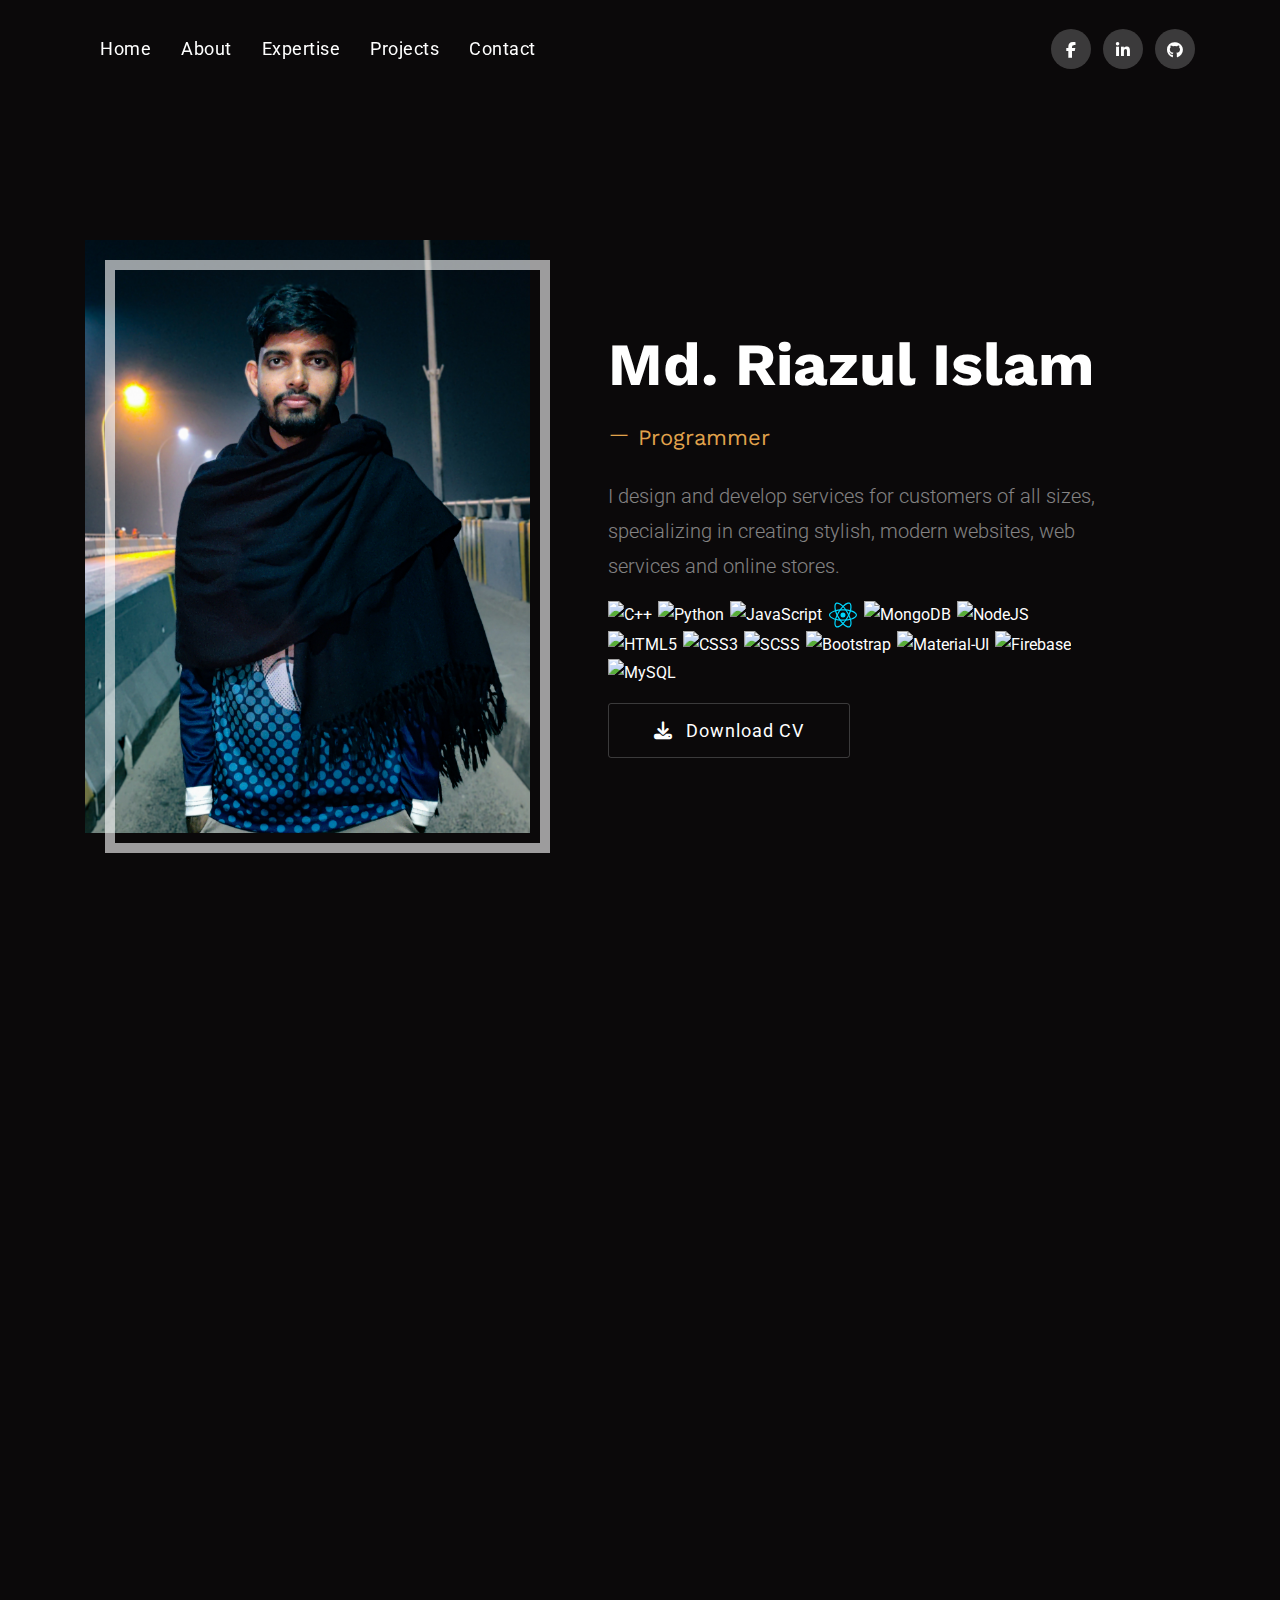
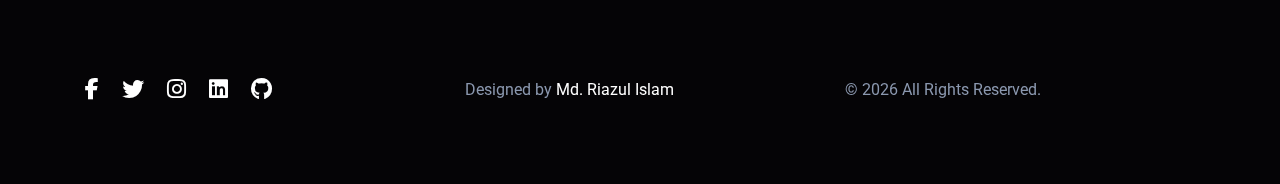
==== index.html @ 15bf4633 "done" ====
<!DOCTYPE html>
<html lang="en">

<head>
	<meta charset="utf-8" /> 
	<meta name="description" content="portfolio,creative,business,company,agency,multipurpose,modern,bootstrap5">

	<title>Md. Riazul Islam</title>

	<!-- Favicon -->
	<link rel="icon" href="images/favicon/img1.png">

	<!-- Mobile Specific Meta-->
	<meta name="viewport" content="width=device-width, initial-scale=1">
	<!-- bootstrap.min css -->
	<link rel="stylesheet" href="plugins/bootstrap/css/bootstrap.min.css">
	<!-- Themeify Icon css -->
	<link rel="stylesheet" href="plugins/themify/css/themify-icons.css">
	<!-- animate.css -->
	<link rel="stylesheet" href="plugins/animate-css/animate.css">
	<link rel="stylesheet" href="plugins/aos/aos.css">
	<!-- owl carousel -->
	<link rel="stylesheet" href="plugins/owl/assets/owl.carousel.min.css">
	<link rel="stylesheet" href="plugins/owl/assets/owl.theme.default.min.css">
	<!-- Slick slider CSS -->
	<link rel="stylesheet" href="plugins/slick-carousel/slick/slick.css">
	<link rel="stylesheet" href="plugins/slick-carousel/slick/slick-theme.css">
	<!-- Font Awesome CDN-->
	<link rel="stylesheet" href="https://cdnjs.cloudflare.com/ajax/libs/font-awesome/6.1.1/css/all.min.css">

	<!-- Main Stylesheet -->
	<link rel="stylesheet" href="css/style.css">

</head>

<body class="portfolio" id="top">


	<!-- Navigation start -->
	<!-- Header Start -->

	<nav class="navbar navbar-expand-lg bg-transprent py-4 fixed-top navigation" id="navbar">
		<div class="container">
			<button class="navbar-toggler" type="button" data-toggle="collapse" data-target="#navbarsItems"
				aria-controls="navbarsItems" aria-expanded="false" aria-label="Toggle navigation">
				<span class="fa-solid fa-bars"></span>
			</button>

			<div class="collapse navbar-collapse text-center d-lg-flex justify-content-between" id="navbarsItems">
				<ul class="navbar-nav">
					<li class="nav-item active">
						<a class="nav-link" href="index.html">Home <span class="sr-only">(current)</span></a>
					</li>
					<li class="nav-item"><a class="nav-link smoth-scroll" href="#about">About</a></li>
					<li class="nav-item"><a class="nav-link smoth-scroll" href="#skillbar">Expertise</a></li>
					<li class="nav-item"><a class="nav-link smoth-scroll" href="#projects">Projects</a></li>
					<li class="nav-item"><a class="nav-link smoth-scroll" href="#contact">Contact</a></li>
				</ul>

				<ul class="list-inline mb-0 ml-lg-4 nav-social">
                    <li class="list-inline-item"><a href="https://www.facebook.com/imriaz.cu/" aria-label="Facebook"><i
                                class="fa-brands fa-facebook-f"></i></a></li>
                    <li class="list-inline-item"><a href="https://www.linkedin.com/in/md-riazul-islam-891b65194/" aria-label="LinkedIn"><i
                                class="fa-brands fa-linkedin-in"></i></a></li>
                    <li class="list-inline-item"><a href="https://github.com/Riaz-404" aria-label="Github"><i
                                class="fa-brands fa-github"></i></a></li>
                </ul>
			</div>
		</div>
	</nav>


	<!-- Navigation End -->

	<!-- Banner start -->

	<!-- Slider Start -->
	<section class="slider py-7 ">
		<div class="container">
			<div class="row align-items-center">
				<div class="col-lg-5 col-sm-12 col-12 col-md-5">
					<div class="slider-img position-relative">
						<img src="images/home/IMG_20211125_201810.jpg" alt="" class="img-fluid w-100">
					</div>
				</div>

				<div class="col-lg-6 col-12 col-md-7">
					<div class="ml-lg-5 position-relative mt-5 mt-lg-0">
						<h2 class="mt-3 text-lg-3 mb-3 text-capitalize">Md. Riazul Islam</h2>
						<h1 class="font-weight-normal text-color text-md"><i class="ti-minus mr-2"></i><span
								class="text-rotating morphext"><span class="animated bounceIn">Programmer, Problem
									Solver, Full Stack Web Developer, MERN Stack Web Developer, Photography
									Lover</span></span>
						</h1>
						<p class="animated fadeInUp lead mt-3 mb-3 text-white-50 home-description lh-35">I design and develop services
							for customers of all sizes, specializing in creating stylish, modern websites, web services
							and online stores.</p>

						<div class="icons">
							<img src="https://img.icons8.com/color/48/000000/c-plus-plus-logo.png" title="C++" />
							<img src="https://img.icons8.com/color/48/000000/python--v1.png" title="Python" />
							<img src="https://img.icons8.com/color/48/000000/javascript--v1.png" title="JavaScript" />
							<img src="images/home/react.svg" title="React" />
							<img src="https://img.icons8.com/external-tal-revivo-shadow-tal-revivo/48/000000/external-mongodb-a-cross-platform-document-oriented-database-program-logo-shadow-tal-revivo.png"
								title="MongoDB" />
							<img src="https://img.icons8.com/fluency/48/000000/node-js.png" title="NodeJS" />
							<img src="https://img.icons8.com/color/48/000000/html-5--v1.png" title="HTML5" />
							<img src="https://img.icons8.com/color/48/000000/css3.png" title="CSS3" />
							<img src="https://img.icons8.com/color/48/000000/sass.png" title="SCSS" />
							<img src="https://img.icons8.com/color/48/000000/bootstrap.png" title="Bootstrap" />
							<img src="https://img.icons8.com/color/48/000000/material-ui.png" title="Material-UI" />
							<img src="https://img.icons8.com/color/48/000000/firebase.png" title="Firebase" />
							<img src="https://img.icons8.com/color/48/000000/mysql-logo.png" title="MySQL" />

						</div>
						<a href="#" class="btn btn-solid-border"><i class="fa-solid fa-download mr-2"></i> Download CV</a>
					</div>
				</div>
			</div>
		</div>
	</section>
	<!-- Banner End -->

	<!-- About start -->
	<section class="section" id="about" data-aos="fade-up">
		<div class="container">
			<div class="row mb-5">
				<div class="col-lg-3">
					<h2><i class="ti-minus"></i>Myself</h2>
				</div>
				<div class="col-lg-9">
					<p class="text-white-50 text-md">Hello! I’m <span class="text-white">Md. Riazul Islam</span>
						a self-taught & passionate <span class="text-white">Programmer & Full Stack Web
							Developer</span> with over one year work
						experience.</p>
					<p class="text-white-50 text-md">As an enthusiastic programmer, I enjoy solving various challenges.
						I also appreciate growing and acquiring new skills, and I am committed to my work. I work
						collaboratively with my clients to provide the best solutions for their needs.</p>
				</div>

			</div>

			<div class="row">
				<div class="col-lg-3">
					<h2><i class="ti-minus"></i>Skills</h2>
				</div>
				<div class="row col-lg-9">
					<div class="col-lg-6 col-md-6 col-sm-12">
						<ul class="list-unstyled lh-45">
							<li> <i class="ti-check mr-3 text-color"></i><span class="text-white-50">Programming
									Language</span> - C++/Python/JavaScript</li>
							<li><i class="ti-check mr-3 text-color"></i><span class="text-white-50">Problem
									Solving</span> - C++</li>
							<li><i class="ti-check mr-3 text-color"></i><span class="text-white-50">Application
									Dev</span> - ANDROID/ IOS</li>
							<li><i class="ti-check mr-3 text-color"></i><span class="text-white-50">Version
									Control</span> - GIT/GITHUB</li>
						</ul>
					</div>
					<div class="col-lg-6 col-md-6 col-sm-12">
						<ul class="list-unstyled lh-45">
							<li> <i class="ti-check mr-3 text-color"></i><span class="text-white-50">Web
									Designing</span> - HTML/CSS</li>
							<li><i class="ti-check mr-3 text-color"></i><span class="text-white-50">Web
									Development</span> - REACT</li>
							<li><i class="ti-check mr-3 text-color"></i><span class="text-white-50">Mobile
									Application</span> - REACT NATIVE</li>
							<li><i class="ti-check mr-3 text-color"></i><span class="text-white-50">Language</span> -
								BANGLA/ENGLISH/HINDI</li>
						</ul>
					</div>

				</div>
			</div>


		</div>
	</section>
	<!-- About End -->

	<!-- Skills start -->
	<section class="section bg-gray" id="skillbar" data-aos="fade-up">
		<div class="container">
			<div class="row justify-content-center">
				<div class="col-lg-8">
					<div class="section-title text-center">
						<span class="text-color mb-0 text-uppercase letter-spacing text-sm"><i
								class="ti-minus mr-2"></i>Skills Set</span>
						<h2 class="title">Expertise</h2>
					</div>
				</div>
			</div>
			<div class="row">
				<div class="col-lg-6 col-md-6">
					<div class="skill-bar mb-4 mb-lg-0">
						<div class="mb-4 text-right">
							<h4 class="font-weight-normal">C++ </h4>
						</div>
						<div class="progress">
							<div class="progress-bar" data-percent="90">
								<span class="percent-text"><span class="count">90</span>%</span>
							</div>
						</div>
					</div>
				</div>
				<div class="col-lg-6 col-md-6">
					<div class="skill-bar mb-4 mb-lg-0">
						<div class="mb-4 text-right">
							<h4 class="font-weight-normal">React</h4>
						</div>
						<div class="progress">
							<div class="progress-bar" data-percent="80">
								<span class="percent-text"><span class="count">80</span>%</span>
							</div>
						</div>
					</div>
				</div>
				<div class="col-lg-6 col-md-6">
					<div class="skill-bar mb-4 mb-lg-0">
						<div class="mb-4 text-right">
							<h4 class="font-weight-normal">Python </h4>
						</div>
						<div class="progress">
							<div class="progress-bar" data-percent="70">
								<span class="percent-text"><span class="count">70</span>%</span>
							</div>
						</div>
					</div>
				</div>
				<div class="col-lg-6 col-md-6">
					<div class="skill-bar mb-4 mb-lg-0">
						<div class="mb-4 text-right">
							<h4 class="font-weight-normal">JavaScript</h4>
						</div>
						<div class="progress">
							<div class="progress-bar" data-percent="65">
								<span class="percent-text"><span class="count">65</span>%</span>
							</div>
						</div>
					</div>
				</div>
				<div class="col-lg-6 col-md-6">
					<div class="skill-bar mb-4 mb-lg-0">
						<div class="mb-4 text-right">
							<h4 class="font-weight-normal">HTML 5 </h4>
						</div>
						<div class="progress">
							<div class="progress-bar" data-percent="90">
								<span class="percent-text"><span class="count">90</span>%</span>
							</div>
						</div>
					</div>
				</div>
				<div class="col-lg-6 col-md-6">
					<div class="skill-bar mb-4 mb-lg-0">
						<div class="mb-4 text-right">
							<h4 class="font-weight-normal">CSS</h4>
						</div>
						<div class="progress">
							<div class="progress-bar" data-percent="75">
								<span class="percent-text"><span class="count">75</span>%</span>
							</div>
						</div>
					</div>
				</div>
				<div class="col-lg-6 col-md-6">
					<div class="skill-bar mb-4 mb-lg-0">
						<div class="mb-4 text-right">
							<h4 class="font-weight-normal">Bootstrap </h4>
						</div>
						<div class="progress">
							<div class="progress-bar" data-percent="70">
								<span class="percent-text"><span class="count">70</span>%</span>
							</div>
						</div>
					</div>
				</div>
				<div class="col-lg-6 col-md-6">
					<div class="skill-bar mb-4 mb-lg-0">
						<div class="mb-4 text-right">
							<h4 class="font-weight-normal">Tailwind</h4>
						</div>
						<div class="progress">
							<div class="progress-bar" data-percent="70">
								<span class="percent-text"><span class="count">70</span>%</span>
							</div>
						</div>
					</div>
				</div>

				<div class="col-lg-6 col-md-6">
					<div class="skill-bar mb-4 mb-lg-0">
						<div class="mb-4 text-right">
							<h4 class="font-weight-normal">Material-UI </h4>
						</div>
						<div class="progress">
							<div class="progress-bar" data-percent="65">
								<span class="percent-text"><span class="count">65</span>%</span>
							</div>
						</div>
					</div>
				</div>
				<div class="col-lg-6 col-md-6">
					<div class="skill-bar mb-4 mb-lg-0">
						<div class="mb-4 text-right">
							<h4 class="font-weight-normal">MongoDB</h4>
						</div>
						<div class="progress">
							<div class="progress-bar" data-percent="70">
								<span class="percent-text"><span class="count">70</span>%</span>
							</div>
						</div>
					</div>
				</div>
				<div class="col-lg-6 col-md-6">
					<div class="skill-bar mb-4 mb-lg-0">
						<div class=" mb-4 text-right">
							<h4 class="font-weight-normal">Firebase</h4>
						</div>
						<div class="progress">
							<div class="progress-bar" data-percent="60">
								<span class="percent-text"><span class="count">60</span>%</span>
							</div>
						</div>
					</div>
				</div>
				<div class="col-lg-6 col-md-6">
					<div class="skill-bar mb-4 mb-lg-0">
						<div class=" mb-4 text-right">
							<h4 class="font-weight-normal">NodeJS</h4>
						</div>
						<div class="progress">
							<div class="progress-bar" data-percent="60">
								<span class="percent-text"><span class="count">60</span>%</span>
							</div>
						</div>
					</div>
				</div>
			</div>
		</div>
	</section>

	<!-- Skills End -->

	<!-- projects start -->
	<section class="section bg-gray" id="projects" data-aos="fade-up">
		<div class="container">
			<div class="row justify-content-center">
				<div class="col-lg-8">
					<div class="section-title text-center">
						<span class="text-color mb-0 text-uppercase letter-spacing text-sm"><i
								class="ti-minus mr-2"></i>What I have done</span>
						<h2 class="title">Projects</h2>
					</div>
				</div>
			</div>

			<div class="row">
				<div class="col-lg-4 col-md-6">
					<div class="card p-2 rounded-0">
						<a href="pages/auto-car-shop-project.html">
							<img src="images/projects/auto-car-shop.png" alt="Auto Car Shop">
							<h3 class="my-4 text-capitalize">Auto Car Shop</h3>
						</a>
					</div>
				</div>
				<div class="col-lg-4 col-md-6">
					<div class="card p-2 rounded-0">
						<a href="pages/fantasy-premier-leauge-project.html">
							<img src="images/projects/fpl.png" alt="Fantasy Premier Leauge">
							<h3 class="my-4 text-capitalize">Fantasy Premier Leauge</h3>
						</a>
					</div>
				</div>
				<div class="col-lg-4 col-md-6">
					<div class="card p-2 rounded-0">
						<a href="pages/hungry-monster-project.html">
							<img src="images/projects/hungry-monster.png" alt="Hungry Monster">
							<h3 class="my-4 text-capitalize">Hungry Monster</h3>
						</a>
					</div>
				</div>
				<div class="col-lg-4 col-md-6">
					<div class="card p-2 rounded-0">
						<a href="pages/team-tracker-project.html">
							<img src="images/projects/team-tracker.png" alt="Team Tracker">
							<h3 class="my-4 text-capitalize">Team Tracker</h3>
						</a>
					</div>
				</div>
				<div class="col-lg-4 col-md-6">
					<div class="card p-2 rounded-0">
						<a href="pages/penguin-fashion-project.html">
							<img src="images/projects/panguin-fashion.png" alt="Panguin Fashion">
							<h3 class="my-4 text-capitalize">Panguin Fashion</h3>
						</a>
					</div>
				</div>
				<div class="col-lg-4 col-md-6">
					<div class="card p-2 rounded-0">
						<a href="pages/banking-system-project.html">
							<img src="images/projects/banking-system.png" alt="Banking System">
							<h3 class="my-4 text-capitalize">Banking System</h3>
						</a>
					</div>
				</div>
			</div>

			<div class="row align-items-center mt-5 hire" data-aos="fade-up">
				<div class="col-lg-6 mt-5">
					<h2 class="mb-5 text-lg-2 text-white-50">Let's <span class="text-white">work together</span> on your
						next project </h2>
				</div>
				<div class="col-lg-4 ml-auto text-right">
					<a href="#contact" class="btn btn-main text-white smoth-scroll">Hire Me</a>
				</div>
			</div>
		</div>
	</section>
	<!-- projects End -->

	<!-- Contact start -->
	<section class="section" id="contact" data-aos="fade-up">
		<div class="container">
			<div class="row justify-content-center">
				<div class="col-lg-8">
					<div class="section-title text-center">
						<span class="text-color mb-0 text-uppercase letter-spacing text-sm"> <i
								class="ti-minus mr-2"></i>Contact</span>
						<h1 class="title">Get in Touch</h1>
					</div>
				</div>
			</div>

			<div class="row justify-content-center">
				<div class="col-lg-8">
					<form class="form-row contact-form" action="https://formspree.io/f/xyyonbyl" method="POST"
						id="contactForm">
						<div class="form-group col-lg-6 mb-5">
							<input type="text" id="name" name="Name" class="form-control bg-transparent"
								placeholder="Your Name">
						</div>
						<div class="form-group col-lg-6 mb-5">
							<input type="text" name="Email" id="email" class="form-control bg-transparent"
								placeholder="Your Email">
						</div>
						<div class="form-group col-lg-12 mb-5">
							<input type="text" name="Subject" id="subject" class="form-control bg-transparent"
								placeholder="Your Subject">
						</div>

						<div class="form-group col-lg-12 mb-5">
							<textarea id="message" name="Message" cols="30" rows="6" class="form-control bg-transparent"
								placeholder="Your Message"></textarea>
						</div>

						<div class="text-center col-lg-12 mb-5">
							<button class="btn btn-main text-white mt-5" type="submit">Send Message</button>
						</div>

					</form>
				</div>
			</div>
		</div>
	</section>
	<!-- Contact End -->

	<!-- Footer start -->
	<footer class="footer">
        <div class="container">
            <div class="row align-items-center text-center text-lg-left">

                <div class="col-lg-4">
                    <ul class="list-inline footer-socials ">
                        <li class="list-inline-item"><a href="https://www.facebook.com/imriaz.cu/" aria-label="Facebook"><i
                                    class="fa-brands fa-facebook-f"></i></a></li>
                        <li class="list-inline-item"><a href="https://twitter.com/?lang=en" aria-label="Twitter"><i
                                    class="fa-brands fa-twitter"></i></a></li>
                        <li class="list-inline-item"><a href="https://www.instagram.com/i_m_riaz_/" aria-label="Instagram"><i
                                    class="fa-brands fa-instagram"></i></a></li>
                        <li class="list-inline-item"><a href="https://www.linkedin.com/in/md-riazul-islam-891b65194/" aria-label="LinkedIn"><i
                                    class="fa-brands fa-linkedin"></i></a></li>
                        <li class="list-inline-item"><a href="https://github.com/Riaz-404" aria-label="Github"><i
                                    class="fa-brands fa-github"></i></a></li>
                    </ul>
                </div>
                <div class="col-lg-4">
                    <div>
                        <p>
                            Designed by <a href="#top" class="smoth-scroll"><span>Md. Riazul Islam</span></a>
                        </p>
                    </div>
                </div>
                <div class="col-lg-4">
                    <p>
                        &copy;
                        <script>document.write(new Date().getFullYear())</script> All Rights Reserved.
                    </p>

                    <a href="#top" class="backtop smoth-scroll" aria-label="Top"><i class="ti-angle-up"></i></a>
                </div>
            </div>
        </div>
    </footer>
	<!-- Footer End -->


	<!-- 
    Essential Scripts
    =====================================-->

	<!-- jQuery first, then Popper.js, then Bootstrap JS -->
	<!-- Main jQuery -->
	<script src="plugins/jquery/jquery.min.js"></script>
	<!-- Bootstrap 4.3.1 -->
	<script src="plugins/bootstrap/js/popper.js"></script>
	<script src="plugins/bootstrap/js/bootstrap.min.js"></script>
	<script src="plugins/nav/jquery.easing.1.3.js"></script>

	<!-- Morphext -->
	<script src="js/morphext.min.js"></script>

	<!-- Slick Slider -->
	<script src="plugins/slick-carousel/slick/slick.min.js"></script>
	<script src="plugins/owl/owl.carousel.min.js"></script>

	<!-- Skill COunt -->
	<script src="plugins/counto/apear.js"></script>
	<script src="plugins/counto/counTo.js"></script>
	<!-- AOS Animation -->
	<script src="plugins/aos/aos.js"></script>
	<script src="js/script.js"></script>
	<script src="js/ajax-contact.js"></script>

</body>

</html>
---- plugins/themify/css/themify-icons.css ----
@font-face {
	font-family: 'themify';
	src:url('../fonts/themify.eot');
	src:url('../fonts/themify.eot?#iefix') format('embedded-opentype'),
		url('../fonts/themify.woff') format('woff'),
		url('../fonts/themify.ttf') format('truetype'),
		url('../fonts/themify.svg') format('svg');
	font-weight: normal;
	font-style: normal;
}

[class^="ti-"], [class*=" ti-"] {
	font-family: 'themify';
	speak: none;
	font-style: normal;
	font-weight: normal;
	font-variant: normal;
	text-transform: none;
	line-height: 1;

	/* Better Font Rendering =========== */
	-webkit-font-smoothing: antialiased;
	-moz-osx-font-smoothing: grayscale;
}

.ti-wand:before {
	content: "\e600";
}
.ti-volume:before {
	content: "\e601";
}
.ti-user:before {
	content: "\e602";
}
.ti-unlock:before {
	content: "\e603";
}
.ti-unlink:before {
	content: "\e604";
}
.ti-trash:before {
	content: "\e605";
}
.ti-thought:before {
	content: "\e606";
}
.ti-target:before {
	content: "\e607";
}
.ti-tag:before {
	content: "\e608";
}
.ti-tablet:before {
	content: "\e609";
}
.ti-star:before {
	content: "\e60a";
}
.ti-spray:before {
	content: "\e60b";
}
.ti-signal:before {
	content: "\e60c";
}
.ti-shopping-cart:before {
	content: "\e60d";
}
.ti-shopping-cart-full:before {
	content: "\e60e";
}
.ti-settings:before {
	content: "\e60f";
}
.ti-search:before {
	content: "\e610";
}
.ti-zoom-in:before {
	content: "\e611";
}
.ti-zoom-out:before {
	content: "\e612";
}
.ti-cut:before {
	content: "\e613";
}
.ti-ruler:before {
	content: "\e614";
}
.ti-ruler-pencil:before {
	content: "\e615";
}
.ti-ruler-alt:before {
	content: "\e616";
}
.ti-bookmark:before {
	content: "\e617";
}
.ti-bookmark-alt:before {
	content: "\e618";
}
.ti-reload:before {
	content: "\e619";
}
.ti-plus:before {
	content: "\e61a";
}
.ti-pin:before {
	content: "\e61b";
}
.ti-pencil:before {
	content: "\e61c";
}
.ti-pencil-alt:before {
	content: "\e61d";
}
.ti-paint-roller:before {
	content: "\e61e";
}
.ti-paint-bucket:before {
	content: "\e61f";
}
.ti-na:before {
	content: "\e620";
}
.ti-mobile:before {
	content: "\e621";
}
.ti-minus:before {
	content: "\e622";
}
.ti-medall:before {
	content: "\e623";
}
.ti-medall-alt:before {
	content: "\e624";
}
.ti-marker:before {
	content: "\e625";
}
.ti-marker-alt:before {
	content: "\e626";
}
.ti-arrow-up:before {
	content: "\e627";
}
.ti-arrow-right:before {
	content: "\e628";
}
.ti-arrow-left:before {
	content: "\e629";
}
.ti-arrow-down:before {
	content: "\e62a";
}
.ti-lock:before {
	content: "\e62b";
}
.ti-location-arrow:before {
	content: "\e62c";
}
.ti-link:before {
	content: "\e62d";
}
.ti-layout:before {
	content: "\e62e";
}
.ti-layers:before {
	content: "\e62f";
}
.ti-layers-alt:before {
	content: "\e630";
}
.ti-key:before {
	content: "\e631";
}
.ti-import:before {
	content: "\e632";
}
.ti-image:before {
	content: "\e633";
}
.ti-heart:before {
	content: "\e634";
}
.ti-heart-broken:before {
	content: "\e635";
}
.ti-hand-stop:before {
	content: "\e636";
}
.ti-hand-open:before {
	content: "\e637";
}
.ti-hand-drag:before {
	content: "\e638";
}
.ti-folder:before {
	content: "\e639";
}
.ti-flag:before {
	content: "\e63a";
}
.ti-flag-alt:before {
	content: "\e63b";
}
.ti-flag-alt-2:before {
	content: "\e63c";
}
.ti-eye:before {
	content: "\e63d";
}
.ti-export:before {
	content: "\e63e";
}
.ti-exchange-vertical:before {
	content: "\e63f";
}
.ti-desktop:before {
	content: "\e640";
}
.ti-cup:before {
	content: "\e641";
}
.ti-crown:before {
	content: "\e642";
}
.ti-comments:before {
	content: "\e643";
}
.ti-comment:before {
	content: "\e644";
}
.ti-comment-alt:before {
	content: "\e645";
}
.ti-close:before {
	content: "\e646";
}
.ti-clip:before {
	content: "\e647";
}
.ti-angle-up:before {
	content: "\e648";
}
.ti-angle-right:before {
	content: "\e649";
}
.ti-angle-left:before {
	content: "\e64a";
}
.ti-angle-down:before {
	content: "\e64b";
}
.ti-check:before {
	content: "\e64c";
}
.ti-check-box:before {
	content: "\e64d";
}
.ti-camera:before {
	content: "\e64e";
}
.ti-announcement:before {
	content: "\e64f";
}
.ti-brush:before {
	content: "\e650";
}
.ti-briefcase:before {
	content: "\e651";
}
.ti-bolt:before {
	content: "\e652";
}
.ti-bolt-alt:before {
	content: "\e653";
}
.ti-blackboard:before {
	content: "\e654";
}
.ti-bag:before {
	content: "\e655";
}
.ti-move:before {
	content: "\e656";
}
.ti-arrows-vertical:before {
	content: "\e657";
}
.ti-arrows-horizontal:before {
	content: "\e658";
}
.ti-fullscreen:before {
	content: "\e659";
}
.ti-arrow-top-right:before {
	content: "\e65a";
}
.ti-arrow-top-left:before {
	content: "\e65b";
}
.ti-arrow-circle-up:before {
	content: "\e65c";
}
.ti-arrow-circle-right:before {
	content: "\e65d";
}
.ti-arrow-circle-left:before {
	content: "\e65e";
}
.ti-arrow-circle-down:before {
	content: "\e65f";
}
.ti-angle-double-up:before {
	content: "\e660";
}
.ti-angle-double-right:before {
	content: "\e661";
}
.ti-angle-double-left:before {
	content: "\e662";
}
.ti-angle-double-down:before {
	content: "\e663";
}
.ti-zip:before {
	content: "\e664";
}
.ti-world:before {
	content: "\e665";
}
.ti-wheelchair:before {
	content: "\e666";
}
.ti-view-list:before {
	content: "\e667";
}
.ti-view-list-alt:before {
	content: "\e668";
}
.ti-view-grid:before {
	content: "\e669";
}
.ti-uppercase:before {
	content: "\e66a";
}
.ti-upload:before {
	content: "\e66b";
}
.ti-underline:before {
	content: "\e66c";
}
.ti-truck:before {
	content: "\e66d";
}
.ti-timer:before {
	content: "\e66e";
}
.ti-ticket:before {
	content: "\e66f";
}
.ti-thumb-up:before {
	content: "\e670";
}
.ti-thumb-down:before {
	content: "\e671";
}
.ti-text:before {
	content: "\e672";
}
.ti-stats-up:before {
	content: "\e673";
}
.ti-stats-down:before {
	content: "\e674";
}
.ti-split-v:before {
	content: "\e675";
}
.ti-split-h:before {
	content: "\e676";
}
.ti-smallcap:before {
	content: "\e677";
}
.ti-shine:before {
	content: "\e678";
}
.ti-shift-right:before {
	content: "\e679";
}
.ti-shift-left:before {
	content: "\e67a";
}
.ti-shield:before {
	content: "\e67b";
}
.ti-notepad:before {
	content: "\e67c";
}
.ti-server:before {
	content: "\e67d";
}
.ti-quote-right:before {
	content: "\e67e";
}
.ti-quote-left:before {
	content: "\e67f";
}
.ti-pulse:before {
	content: "\e680";
}
.ti-printer:before {
	content: "\e681";
}
.ti-power-off:before {
	content: "\e682";
}
.ti-plug:before {
	content: "\e683";
}
.ti-pie-chart:before {
	content: "\e684";
}
.ti-paragraph:before {
	content: "\e685";
}
.ti-panel:before {
	content: "\e686";
}
.ti-package:before {
	content: "\e687";
}
.ti-music:before {
	content: "\e688";
}
.ti-music-alt:before {
	content: "\e689";
}
.ti-mouse:before {
	content: "\e68a";
}
.ti-mouse-alt:before {
	content: "\e68b";
}
.ti-money:before {
	content: "\e68c";
}
.ti-microphone:before {
	content: "\e68d";
}
.ti-menu:before {
	content: "\e68e";
}
.ti-menu-alt:before {
	content: "\e68f";
}
.ti-map:before {
	content: "\e690";
}
.ti-map-alt:before {
	content: "\e691";
}
.ti-loop:before {
	content: "\e692";
}
.ti-location-pin:before {
	content: "\e693";
}
.ti-list:before {
	content: "\e694";
}
.ti-light-bulb:before {
	content: "\e695";
}
.ti-Italic:before {
	content: "\e696";
}
.ti-info:before {
	content: "\e697";
}
.ti-infinite:before {
	content: "\e698";
}
.ti-id-badge:before {
	content: "\e699";
}
.ti-hummer:before {
	content: "\e69a";
}
.ti-home:before {
	content: "\e69b";
}
.ti-help:before {
	content: "\e69c";
}
.ti-headphone:before {
	content: "\e69d";
}
.ti-harddrives:before {
	content: "\e69e";
}
.ti-harddrive:before {
	content: "\e69f";
}
.ti-gift:before {
	content: "\e6a0";
}
.ti-game:before {
	content: "\e6a1";
}
.ti-filter:before {
	content: "\e6a2";
}
.ti-files:before {
	content: "\e6a3";
}
.ti-file:before {
	content: "\e6a4";
}
.ti-eraser:before {
	content: "\e6a5";
}
.ti-envelope:before {
	content: "\e6a6";
}
.ti-download:before {
	content: "\e6a7";
}
.ti-direction:before {
	content: "\e6a8";
}
.ti-direction-alt:before {
	content: "\e6a9";
}
.ti-dashboard:before {
	content: "\e6aa";
}
.ti-control-stop:before {
	content: "\e6ab";
}
.ti-control-shuffle:before {
	content: "\e6ac";
}
.ti-control-play:before {
	content: "\e6ad";
}
.ti-control-pause:before {
	content: "\e6ae";
}
.ti-control-forward:before {
	content: "\e6af";
}
.ti-control-backward:before {
	content: "\e6b0";
}
.ti-cloud:before {
	content: "\e6b1";
}
.ti-cloud-up:before {
	content: "\e6b2";
}
.ti-cloud-down:before {
	content: "\e6b3";
}
.ti-clipboard:before {
	content: "\e6b4";
}
.ti-car:before {
	content: "\e6b5";
}
.ti-calendar:before {
	content: "\e6b6";
}
.ti-book:before {
	content: "\e6b7";
}
.ti-bell:before {
	content: "\e6b8";
}
.ti-basketball:before {
	content: "\e6b9";
}
.ti-bar-chart:before {
	content: "\e6ba";
}
.ti-bar-chart-alt:before {
	content: "\e6bb";
}
.ti-back-right:before {
	content: "\e6bc";
}
.ti-back-left:before {
	content: "\e6bd";
}
.ti-arrows-corner:before {
	content: "\e6be";
}
.ti-archive:before {
	content: "\e6bf";
}
.ti-anchor:before {
	content: "\e6c0";
}
.ti-align-right:before {
	content: "\e6c1";
}
.ti-align-left:before {
	content: "\e6c2";
}
.ti-align-justify:before {
	content: "\e6c3";
}
.ti-align-center:before {
	content: "\e6c4";
}
.ti-alert:before {
	content: "\e6c5";
}
.ti-alarm-clock:before {
	content: "\e6c6";
}
.ti-agenda:before {
	content: "\e6c7";
}
.ti-write:before {
	content: "\e6c8";
}
.ti-window:before {
	content: "\e6c9";
}
.ti-widgetized:before {
	content: "\e6ca";
}
.ti-widget:before {
	content: "\e6cb";
}
.ti-widget-alt:before {
	content: "\e6cc";
}
.ti-wallet:before {
	content: "\e6cd";
}
.ti-video-clapper:before {
	content: "\e6ce";
}
.ti-video-camera:before {
	content: "\e6cf";
}
.ti-vector:before {
	content: "\e6d0";
}
.ti-themify-logo:before {
	content: "\e6d1";
}
.ti-themify-favicon:before {
	content: "\e6d2";
}
.ti-themify-favicon-alt:before {
	content: "\e6d3";
}
.ti-support:before {
	content: "\e6d4";
}
.ti-stamp:before {
	content: "\e6d5";
}
.ti-split-v-alt:before {
	content: "\e6d6";
}
.ti-slice:before {
	content: "\e6d7";
}
.ti-shortcode:before {
	content: "\e6d8";
}
.ti-shift-right-alt:before {
	content: "\e6d9";
}
.ti-shift-left-alt:before {
	content: "\e6da";
}
.ti-ruler-alt-2:before {
	content: "\e6db";
}
.ti-receipt:before {
	content: "\e6dc";
}
.ti-pin2:before {
	content: "\e6dd";
}
.ti-pin-alt:before {
	content: "\e6de";
}
.ti-pencil-alt2:before {
	content: "\e6df";
}
.ti-palette:before {
	content: "\e6e0";
}
.ti-more:before {
	content: "\e6e1";
}
.ti-more-alt:before {
	content: "\e6e2";
}
.ti-microphone-alt:before {
	content: "\e6e3";
}
.ti-magnet:before {
	content: "\e6e4";
}
.ti-line-double:before {
	content: "\e6e5";
}
.ti-line-dotted:before {
	content: "\e6e6";
}
.ti-line-dashed:before {
	content: "\e6e7";
}
.ti-layout-width-full:before {
	content: "\e6e8";
}
.ti-layout-width-default:before {
	content: "\e6e9";
}
.ti-layout-width-default-alt:before {
	content: "\e6ea";
}
.ti-layout-tab:before {
	content: "\e6eb";
}
.ti-layout-tab-window:before {
	content: "\e6ec";
}
.ti-layout-tab-v:before {
	content: "\e6ed";
}
.ti-layout-tab-min:before {
	content: "\e6ee";
}
.ti-layout-slider:before {
	content: "\e6ef";
}
.ti-layout-slider-alt:before {
	content: "\e6f0";
}
.ti-layout-sidebar-right:before {
	content: "\e6f1";
}
.ti-layout-sidebar-none:before {
	content: "\e6f2";
}
.ti-layout-sidebar-left:before {
	content: "\e6f3";
}
.ti-layout-placeholder:before {
	content: "\e6f4";
}
.ti-layout-menu:before {
	content: "\e6f5";
}
.ti-layout-menu-v:before {
	content: "\e6f6";
}
.ti-layout-menu-separated:before {
	content: "\e6f7";
}
.ti-layout-menu-full:before {
	content: "\e6f8";
}
.ti-layout-media-right-alt:before {
	content: "\e6f9";
}
.ti-layout-media-right:before {
	content: "\e6fa";
}
.ti-layout-media-overlay:before {
	content: "\e6fb";
}
.ti-layout-media-overlay-alt:before {
	content: "\e6fc";
}
.ti-layout-media-overlay-alt-2:before {
	content: "\e6fd";
}
.ti-layout-media-left-alt:before {
	content: "\e6fe";
}
.ti-layout-media-left:before {
	content: "\e6ff";
}
.ti-layout-media-center-alt:before {
	content: "\e700";
}
.ti-layout-media-center:before {
	content: "\e701";
}
.ti-layout-list-thumb:before {
	content: "\e702";
}
.ti-layout-list-thumb-alt:before {
	content: "\e703";
}
.ti-layout-list-post:before {
	content: "\e704";
}
.ti-layout-list-large-image:before {
	content: "\e705";
}
.ti-layout-line-solid:before {
	content: "\e706";
}
.ti-layout-grid4:before {
	content: "\e707";
}
.ti-layout-grid3:before {
	content: "\e708";
}
.ti-layout-grid2:before {
	content: "\e709";
}
.ti-layout-grid2-thumb:before {
	content: "\e70a";
}
.ti-layout-cta-right:before {
	content: "\e70b";
}
.ti-layout-cta-left:before {
	content: "\e70c";
}
.ti-layout-cta-center:before {
	content: "\e70d";
}
.ti-layout-cta-btn-right:before {
	content: "\e70e";
}
.ti-layout-cta-btn-left:before {
	content: "\e70f";
}
.ti-layout-column4:before {
	content: "\e710";
}
.ti-layout-column3:before {
	content: "\e711";
}
.ti-layout-column2:before {
	content: "\e712";
}
.ti-layout-accordion-separated:before {
	content: "\e713";
}
.ti-layout-accordion-merged:before {
	content: "\e714";
}
.ti-layout-accordion-list:before {
	content: "\e715";
}
.ti-ink-pen:before {
	content: "\e716";
}
.ti-info-alt:before {
	content: "\e717";
}
.ti-help-alt:before {
	content: "\e718";
}
.ti-headphone-alt:before {
	content: "\e719";
}
.ti-hand-point-up:before {
	content: "\e71a";
}
.ti-hand-point-right:before {
	content: "\e71b";
}
.ti-hand-point-left:before {
	content: "\e71c";
}
.ti-hand-point-down:before {
	content: "\e71d";
}
.ti-gallery:before {
	content: "\e71e";
}
.ti-face-smile:before {
	content: "\e71f";
}
.ti-face-sad:before {
	content: "\e720";
}
.ti-credit-card:before {
	content: "\e721";
}
.ti-control-skip-forward:before {
	content: "\e722";
}
.ti-control-skip-backward:before {
	content: "\e723";
}
.ti-control-record:before {
	content: "\e724";
}
.ti-control-eject:before {
	content: "\e725";
}
.ti-comments-smiley:before {
	content: "\e726";
}
.ti-brush-alt:before {
	content: "\e727";
}
.ti-youtube:before {
	content: "\e728";
}
.ti-vimeo:before {
	content: "\e729";
}
.ti-twitter:before {
	content: "\e72a";
}
.ti-time:before {
	content: "\e72b";
}
.ti-tumblr:before {
	content: "\e72c";
}
.ti-skype:before {
	content: "\e72d";
}
.ti-share:before {
	content: "\e72e";
}
.ti-share-alt:before {
	content: "\e72f";
}
.ti-rocket:before {
	content: "\e730";
}
.ti-pinterest:before {
	content: "\e731";
}
.ti-new-window:before {
	content: "\e732";
}
.ti-microsoft:before {
	content: "\e733";
}
.ti-list-ol:before {
	content: "\e734";
}
.ti-linkedin:before {
	content: "\e735";
}
.ti-layout-sidebar-2:before {
	content: "\e736";
}
.ti-layout-grid4-alt:before {
	content: "\e737";
}
.ti-layout-grid3-alt:before {
	content: "\e738";
}
.ti-layout-grid2-alt:before {
	content: "\e739";
}
.ti-layout-column4-alt:before {
	content: "\e73a";
}
.ti-layout-column3-alt:before {
	content: "\e73b";
}
.ti-layout-column2-alt:before {
	content: "\e73c";
}
.ti-instagram:before {
	content: "\e73d";
}
.ti-google:before {
	content: "\e73e";
}
.ti-github:before {
	content: "\e73f";
}
.ti-flickr:before {
	content: "\e740";
}
.ti-facebook:before {
	content: "\e741";
}
.ti-dropbox:before {
	content: "\e742";
}
.ti-dribbble:before {
	content: "\e743";
}
.ti-apple:before {
	content: "\e744";
}
.ti-android:before {
	content: "\e745";
}
.ti-save:before {
	content: "\e746";
}
.ti-save-alt:before {
	content: "\e747";
}
.ti-yahoo:before {
	content: "\e748";
}
.ti-wordpress:before {
	content: "\e749";
}
.ti-vimeo-alt:before {
	content: "\e74a";
}
.ti-twitter-alt:before {
	content: "\e74b";
}
.ti-tumblr-alt:before {
	content: "\e74c";
}
.ti-trello:before {
	content: "\e74d";
}
.ti-stack-overflow:before {
	content: "\e74e";
}
.ti-soundcloud:before {
	content: "\e74f";
}
.ti-sharethis:before {
	content: "\e750";
}
.ti-sharethis-alt:before {
	content: "\e751";
}
.ti-reddit:before {
	content: "\e752";
}
.ti-pinterest-alt:before {
	content: "\e753";
}
.ti-microsoft-alt:before {
	content: "\e754";
}
.ti-linux:before {
	content: "\e755";
}
.ti-jsfiddle:before {
	content: "\e756";
}
.ti-joomla:before {
	content: "\e757";
}
.ti-html5:before {
	content: "\e758";
}
.ti-flickr-alt:before {
	content: "\e759";
}
.ti-email:before {
	content: "\e75a";
}
.ti-drupal:before {
	content: "\e75b";
}
.ti-dropbox-alt:before {
	content: "\e75c";
}
.ti-css3:before {
	content: "\e75d";
}
.ti-rss:before {
	content: "\e75e";
}
.ti-rss-alt:before {
	content: "\e75f";
}
---- css/style.css ----
/*=== MEDIA QUERY ===*/
@import url(http://fonts.googleapis.com/css?family=Roboto:400,700);
@import url(https://fonts.googleapis.com/css?family=Poppins:300,400,500,600,700);
@import url("https://fonts.googleapis.com/css?family=Work+Sans:400,700");

::-webkit-scrollbar {
  width: 10px;
  background-color: #0b090a;
}

::-webkit-scrollbar-corner {
  background-color: auto;
}

/* Track */
::-webkit-scrollbar-track {
  /* -webkit-box-shadow: inset 0 0 6px rgba(0, 0, 0, 0.3); */
  border-radius: 10px;
  background-color: #0b090a;
}

/* Handle */
::-webkit-scrollbar-thumb {
  border-radius: 10px;
  /* -webkit-box-shadow: inset 0 0 6px rgba(0, 0, 0, .3); */
  background-color: #888;
  border: 2px auto;
}

/* Handle on hover */
::-webkit-scrollbar-thumb:hover {
  background: #e1a34c;
}

body {
  line-height: 1.7;
  font-family: "Roboto", sans-serif;
  -webkit-font-smoothing: antialiased;
  font-size: 16px;
}

h1,
h2,
h3,
h4,
h5,
h6 {
  font-family: "Work Sans", sans-serif;
}

h1,
h2,
h3,
h4,
h5,
h6 {
  font-weight: 700;
}

h1 {
  font-size: 40px;
  line-height: 50px;
}

h2 {
  font-size: 32px;
  line-height: 38px;
}

h3 {
  font-size: 24px;
  line-height: 34px;
}

h4 {
  font-size: 20px;
  line-height: 30px;
}

h5 {
  font-size: 18px;
  line-height: 26px;
}

h6 {
  font-size: 16px;
}

p {
  color: #8b98af;
}

a {
  text-decoration: none;
}

body,
html {
  overflow-x: hidden;
  width: 100%;
}

.portfolio,
.projects {
  background: #0b090a;
  color: #fff;
}

.navbar-toggle .icon-bar {
  background: #e1a34c;
}

input[type="email"],
input[type="password"],
input[type="text"],
input[type="tel"] {
  box-shadow: none;
  height: 45px;
  outline: none;
  font-size: 14px;
}

input[type="email"]:focus,
input[type="password"]:focus,
input[type="text"]:focus,
input[type="tel"]:focus {
  box-shadow: none;
  border: 0px;
  border-bottom: 1px solid #e1a34c;
}

.form-control {
  box-shadow: none;
  border-radius: 0;
}

.form-control:focus {
  box-shadow: none;
  border-bottom: 1px solid #e1a34c;
}

.text-black {
  color: #272727;
}

.btn {
  display: inline-block;
  font-size: 18px;
  padding: 13px 45px;
  text-transform: capitalize;
  font-weight: 400;
  letter-spacing: 1px;
  border-radius: 3px;
  transition: all 0.2s ease;
  border: 1px solid transparent;
}

.btn:hover {
  background: #aa6f1d;
  color: #fff;
}

.btn-main {
  background: #e1a34c;
  color: #272727;
  border-color: #e1a34c;
}

.btn-main:hover {
  background: transparent;
  color: #fff;
  border-color: rgba(255, 255, 255, 0.2);
}

.btn-solid-border {
  border-color: rgba(255, 255, 255, 0.2);
  background: transparent;
  color: #fff;
}

.btn-solid-border:hover {
  border-color: #e1a34c;
  background: #e1a34c;
}

.btn-main-border {
  border-color: #e1a34c;
  background: transparent;
  color: #e1a34c;
}

.btn-main-border:hover {
  border-color: #e1a34c;
  background: #e1a34c;
}

.btn-round {
  border-radius: 4px;
}

.btn-round-full {
  border-radius: 50px;
}

.btn.active:focus,
.btn:active:focus,
.btn:focus {
  outline: 0;
}

.btn-small {
  padding: 9px 28px;
}

.bg-shadow {
  background-color: #fff;
  box-shadow: 0 16px 24px rgba(0, 0, 0, 0.08);
  padding: 20px;
}

.bg-gray {
  background: #050406;
}

.btn-light:hover {
  background: #e1a34c;
  border-color: #e1a34c;
}

.section {
  padding: 100px 0;
}

.section-title {
  margin-bottom: 70px;
}

.section-title span {
  letter-spacing: 4px;
}

.section-title .title {
  text-transform: capitalize;
}

.page-title {
  padding: 120px 0 60px;
}

.twitter {
  background: #00aced;
}

.facebook {
  background: #3b5998;
  padding: 7px 18px;
}

.googleplus {
  background: #dd4b39;
}

.dribbble {
  background: #ea4c89;
}

.instagram {
  background: #bc2a8d;
}

.overly,
.bg-3 {
  position: relative;
}

.overly:before,
.bg-3:before {
  content: "";
  position: absolute;
  left: 0;
  top: 0;
  bottom: 0;
  right: 0;
  width: 100%;
  height: 100%;
  background: #050406;
  opacity: 0.9;
}

.text-lg {
  font-size: 85px;
  line-height: 90px;
}

.py-7 {
  padding-top: 15rem !important;
  padding-bottom: 10rem !important;
}

.text-color {
  color: #e1a34c;
}

.letter-spacing {
  letter-spacing: 1px;
}

.text-sm {
  font-size: 14px;
}

.text-md {
  font-size: 22px;
}

.text-lg-2 {
  font-size: 50px;
  line-height: 56px;
}

.text-lg-3 {
  font-size: 60px;
  line-height: 65px;
}

.title {
  font-size: 70px;
  line-height: 80px;
  position: relative;
}

.border-top-1 {
  border-top: 1px solid #19273e;
}

.border-bottom-1 {
  border-top: 1px solid #19273e;
}

a:hover,
a:focus {
  outline: 0;
  text-decoration: none;
}

.nav .open>a {
  background: transparent;
}

.navbar-nav .nav-link {
  text-transform: capitalize;
  font-size: 18px;
  letter-spacing: .5px;
  color: #fff;
  padding: 10px 15px !important;
}

.navbar-nav .nav-item:hover {
  border-bottom: #e1a34c solid 2px;
}

.navbar-nav .nav-item:hover a {
  color: #e1a34c;
}

.nav-social a {
  width: 40px;
  height: 40px;
  text-align: center;
  color: #fff;
  display: inline-block;
  padding-top: 8px;
  background: rgba(255, 255, 255, 0.2);
  border-radius: 100%;
}

.nav-social a:hover {
  color: #e1a34c;
}

.navbar-brand .logo {
  color: #fff;
}

.navigation {
  transition: .3s ease;
  border-bottom: 1px solid transparent;
}

.fixed-nav {
  position: fixed;
  top: 0;
  width: 100%;
  z-index: 9999;
  background: #0b090a !important;
  border-bottom: 1px solid rgba(255, 255, 255, 0.03);
}

.animated {
  -webkit-animation-duration: 1s;
  animation-duration: 1s;
  -webkit-animation-fill-mode: both;
  animation-fill-mode: both;
}

.morphext>.animated {
  display: inline-block;
}

.icons {
  margin-top: 1rem;
  margin-bottom: 1rem;
}

.icons img {
  width: 32px;
  padding-right: 2px;
}


.slider-img:before {
  position: absolute;
  content: "";
  right: -20px;
  top: 20px;
  border: 10px solid rgba(255, 255, 255, 0.6);
  width: 100%;
  height: 100%;
}

.head-trans {
  font-size: 120px;
  opacity: .03;
  position: absolute;
  top: 23%;
  font-weight: 700;
  text-transform: capitalize;
}

.lh-35 {
  line-height: 35px;
}

.bg-1 {
  background-image: url("../images/call-to-action-bg.jpg");
  background-size: cover;
  background-repeat: no-repeat;
  background-attachment: fixed;
}

.bg-3 {
  background: url("../images/bg/b-3.jpg");
  background-size: cover;
}

.lh-45 {
  line-height: 45px;
}

.skill-bar {
  padding: 0px 10px 0px 10px;
}

.progress {
  height: 5px;
  width: 100%;
  background: rgba(255, 255, 255, 0.1);
  overflow: visible;
  position: relative;
  margin: 0 0 25px 0;
  border-radius: 3px;
}

.progress-bar {
  position: absolute;
  width: 0;
  top: 0;
  left: 0;
  height: 100%;
  background: #e1a34c;
  border-radius: 3px;
  transition: all 3s ease-in-out;
}

.progress-bar .percent-text {
  font-size: 35px;
  color: #fff;
  position: absolute;
  top: -60px;
  left: 0;
}


#projects .card {
  transition: all .35s ease;
  background: #050406;
  margin-bottom: 30px;
}

#projects .card img {
  width: 100%;
}

#projects .card h3 {
  transition: all .35s ease;
  opacity: .9;
}


#projects .card:hover {
  border-bottom-color: #e1a34c;
  background: transparent;
}

#projects .card:hover h3 {
  color: #e1a34c;
}

.projects-sidebar .card-title {
  text-transform: uppercase;
}

.projects-sidebar ul li {
  padding: 13px 0px;
  text-transform: uppercase;
  letter-spacing: 1px;
  font-weight: 400;
  font-size: 15px;
}

.projects-sidebar ul li span {
  font-size: 13px;
  color: #fff;
  opacity: .9;
  font-weight: 600;
}

.projects-sidebar .tags h3 {
  color: #fff;
}

.projects-sidebar .tags ul {
  padding: 0px;
  margin: 0px;
}

.projects-sidebar .tags li {
  color: rgba(255, 255, 255, 0.8);
  padding: 2px 10px;
  display: inline-block;
  border: 1px solid rgba(255, 255, 255, 0.2);
  margin-bottom: 5px;
  text-transform: capitalize;
  font-size: 14px;
  cursor: default;
}

.projects-single ul {
  color: #8b98af;
}


.contact-form .form-control {
  border: 0px;
  border-bottom: 1px solid rgba(255, 255, 255, 0.25);
  padding-left: 0px;
  font-size: 18px;
}

.contact-form .form-control:hover {
  border-bottom: 1px solid #e1a34c;
}



.footer-socials li a {
  color: #fff;
  text-transform: capitalize;
  letter-spacing: 1px;
  font-size: 22px;
  margin-right: 10px;
}

.footer-socials li a:hover {
  color: #e1a34c;
}

.footer {
  background-color: #050406;
  padding: 80px 0px 60px;
}

.footer .container a:hover {
  color: #e1a34c;
}

.backtop {
  width: 40px;
  height: 40px;
  text-align: center;
  padding-top: 8px;
  color: #272727;
  background: #e1a34c;
  display: inline-block;
  position: fixed;
  content: "";
  right: 5%;
  bottom: 9%;
  opacity: 0;
}

.backtop:hover {
  color: #fff;
}

.reveal {
  transition: all .3s;
  cursor: pointer;
  opacity: 1;
}

/*=== MEDIA QUERY ===*/
@media (max-width: 768px) {
  .navbar-toggler {
    background: #0b090a !important;
    border: none;
  }

  .navbar-toggler span {
    color: #fff;
  }

  .navigation {
    background: #0b090a !important;
  }

  .text-lg {
    font-size: 68px;
    line-height: 70px;
  }

  .text-lg-3 {
    font-size: 45px;
    line-height: 48px;
  }

  .py-7 {
    padding-top: 6rem !important;
    padding-bottom: 6rem !important;
  }
}

@media (max-width: 480px) {
  .navigation {
    background: #0b090a !important;
  }

  .navbar-toggler {
    background: #0b090a !important;
    border: none;
  }

  .navbar-toggler span {
    color: #fff;
  }

  .text-lg {
    font-size: 52px;
    line-height: 52px;
  }

  .text-lg-3 {
    font-size: 45px;
    line-height: 48px;
  }

  .text-md {
    font-size: 20px;
  }

  .title {
    font-size: 39px;
    line-height: 49px;
  }

  .home-description {
    font-size: 16px;
  }

  .icons img {
    width: 25px;
  }

  .lh-35 {
    line-height: 30px;
  }

  .section .container p{
    font-size: 17px;
  }

  .progress-bar .percent-text {
    font-size: 30px;
    top: -60px;
  }

  .skill-bar {
    padding: 0px 10px 0px 10px;
  }

  .py-7 {
    padding-top: 6rem !important;
    padding-bottom: 6rem !important;
  }

  #projects .hire h2{
    font-size: 40px;
  }

  .post-share a {
    margin-bottom: 5px;
  }

  .slider-img:before {
    right: -6px;
  }
}

@media (max-width: 400px) {
  .navigation {
    background: #0b090a !important;
  }

  .text-lg {
    font-size: 52px;
    line-height: 52px;
  }

  .text-lg-3 {
    font-size: 30px;
    line-height: 32px;
  }

  .title {
    font-size: 39px;
    line-height: 49px;
  }

  .progress-bar .percent-text {
    font-size: 30px;
    top: -60px;
  }

  .skill-bar {
    padding: 0px 10px 0px 10px;
  }

  .testimonial-slider .testimonial-content {
    padding-left: 0px;
  }

  .testimonial-item i {
    position: relative !important;
    font-size: 60px !important;
  }

  .navbar-toggler {
    background: #0b090a !important;
    border: none;
  }

  .navbar-toggler span {
    color: #fff;
  }

  .py-7 {
    padding-top: 6rem !important;
    padding-bottom: 6rem !important;
  }

  .post-share a {
    margin-bottom: 5px;
  }

  .slider-img:before {
    right: -6px;
  }
}

/*# sourceMappingURL=maps/style.css.map */
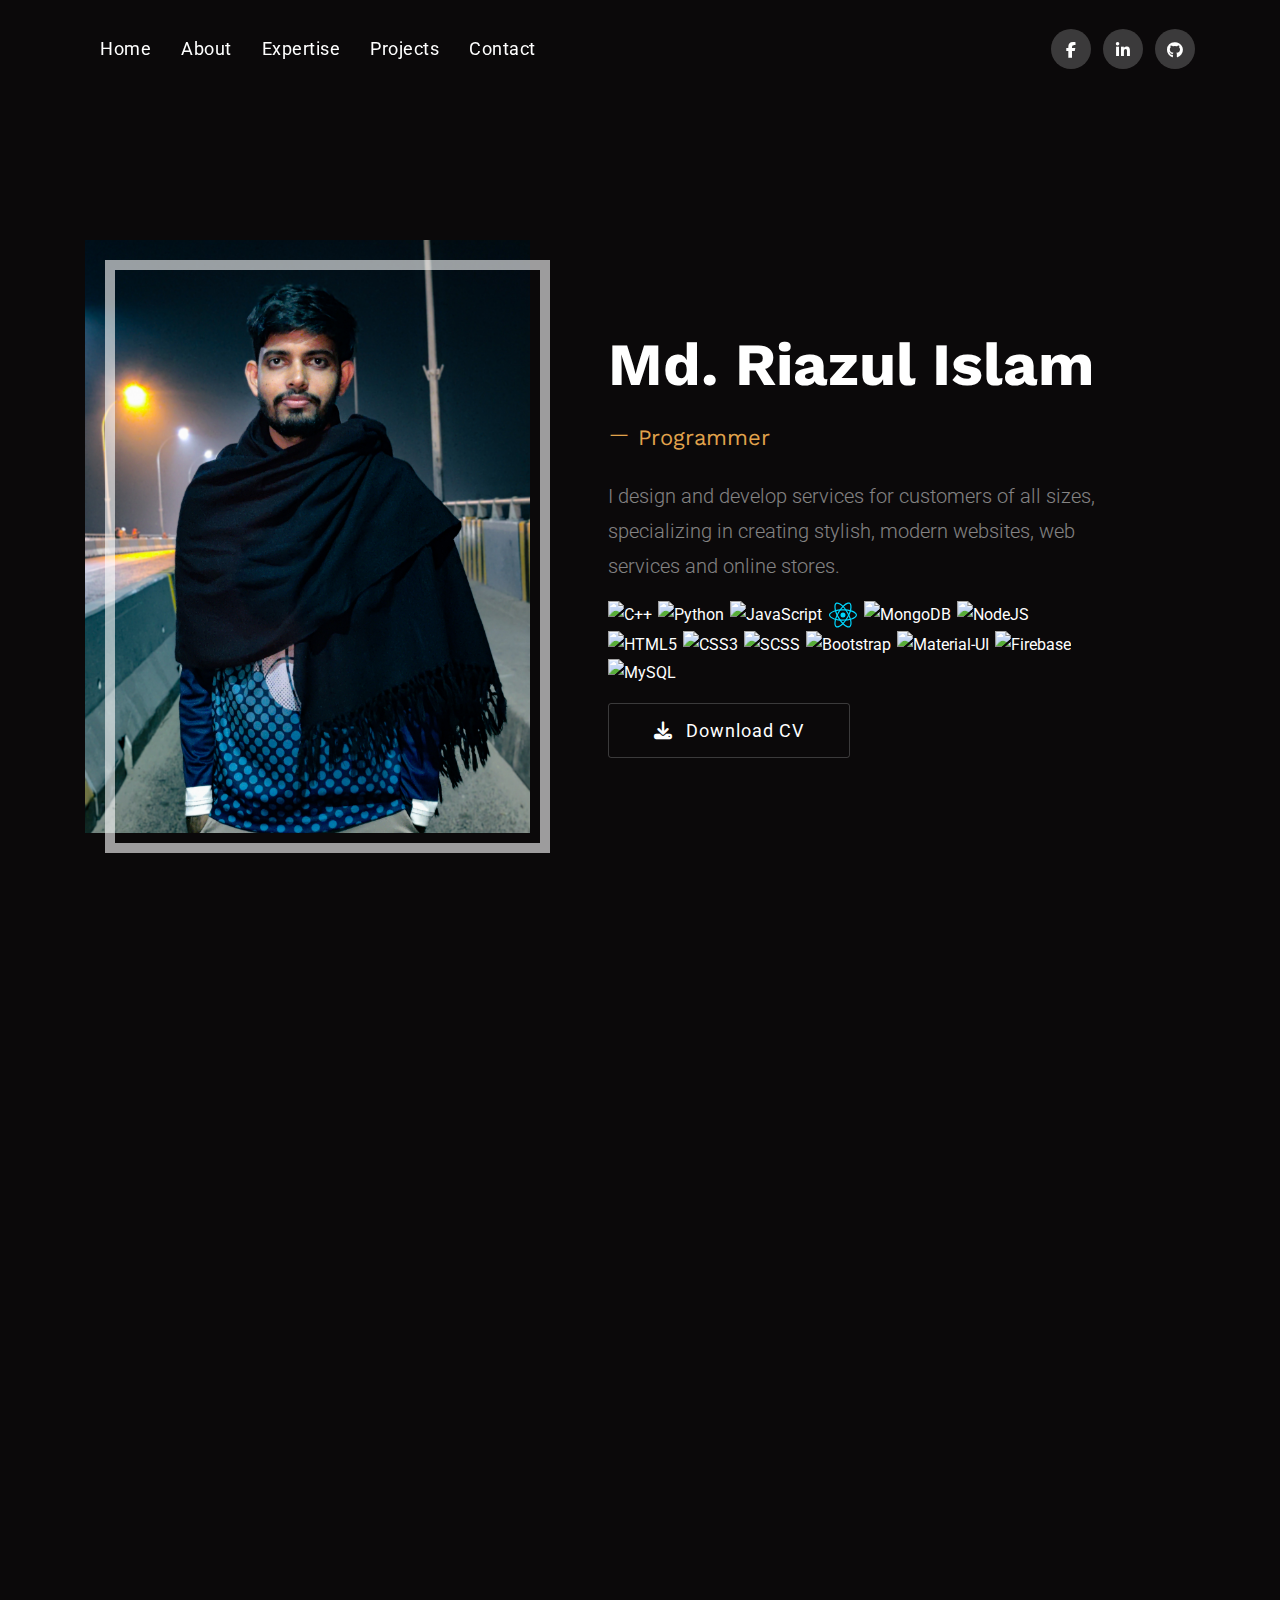
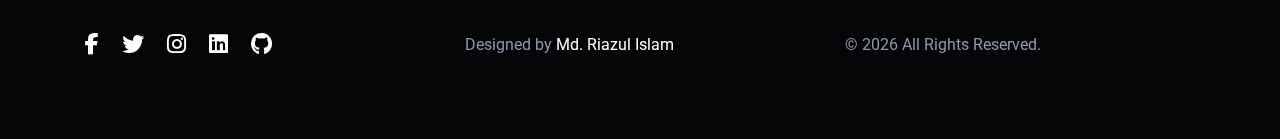
==== commit 993877c0: "some fix" ====
--- a/index.html
+++ b/index.html
@@ -145,28 +145,28 @@
 					<h2><i class="ti-minus"></i>Skills</h2>
 				</div>
 				<div class="row col-lg-9">
-					<div class="col-lg-6 col-md-6 col-sm-12">
+					<div class="col-lg-7 col-md-7 col-sm-12">
 						<ul class="list-unstyled lh-45">
 							<li> <i class="ti-check mr-3 text-color"></i><span class="text-white-50">Programming
-									Language</span> - C++/Python/JavaScript</li>
+									Language</span> - C++, Python, JavaScript</li>
 							<li><i class="ti-check mr-3 text-color"></i><span class="text-white-50">Problem
 									Solving</span> - C++</li>
 							<li><i class="ti-check mr-3 text-color"></i><span class="text-white-50">Application
-									Dev</span> - ANDROID/ IOS</li>
+									Dev</span> - Android, iOS</li>
 							<li><i class="ti-check mr-3 text-color"></i><span class="text-white-50">Version
-									Control</span> - GIT/GITHUB</li>
+									Control</span> - Git, Github</li>
 						</ul>
 					</div>
-					<div class="col-lg-6 col-md-6 col-sm-12">
+					<div class="col-lg-5 col-md-5 col-sm-12">
 						<ul class="list-unstyled lh-45">
 							<li> <i class="ti-check mr-3 text-color"></i><span class="text-white-50">Web
-									Designing</span> - HTML/CSS</li>
+									Designing</span> - HTML, CSS</li>
 							<li><i class="ti-check mr-3 text-color"></i><span class="text-white-50">Web
-									Development</span> - REACT</li>
+									Development</span> - React</li>
 							<li><i class="ti-check mr-3 text-color"></i><span class="text-white-50">Mobile
-									Application</span> - REACT NATIVE</li>
+									Application</span> - React Native</li>
 							<li><i class="ti-check mr-3 text-color"></i><span class="text-white-50">Language</span> -
-								BANGLA/ENGLISH/HINDI</li>
+								Bangla, English, Hindi</li>
 						</ul>
 					</div>
 
